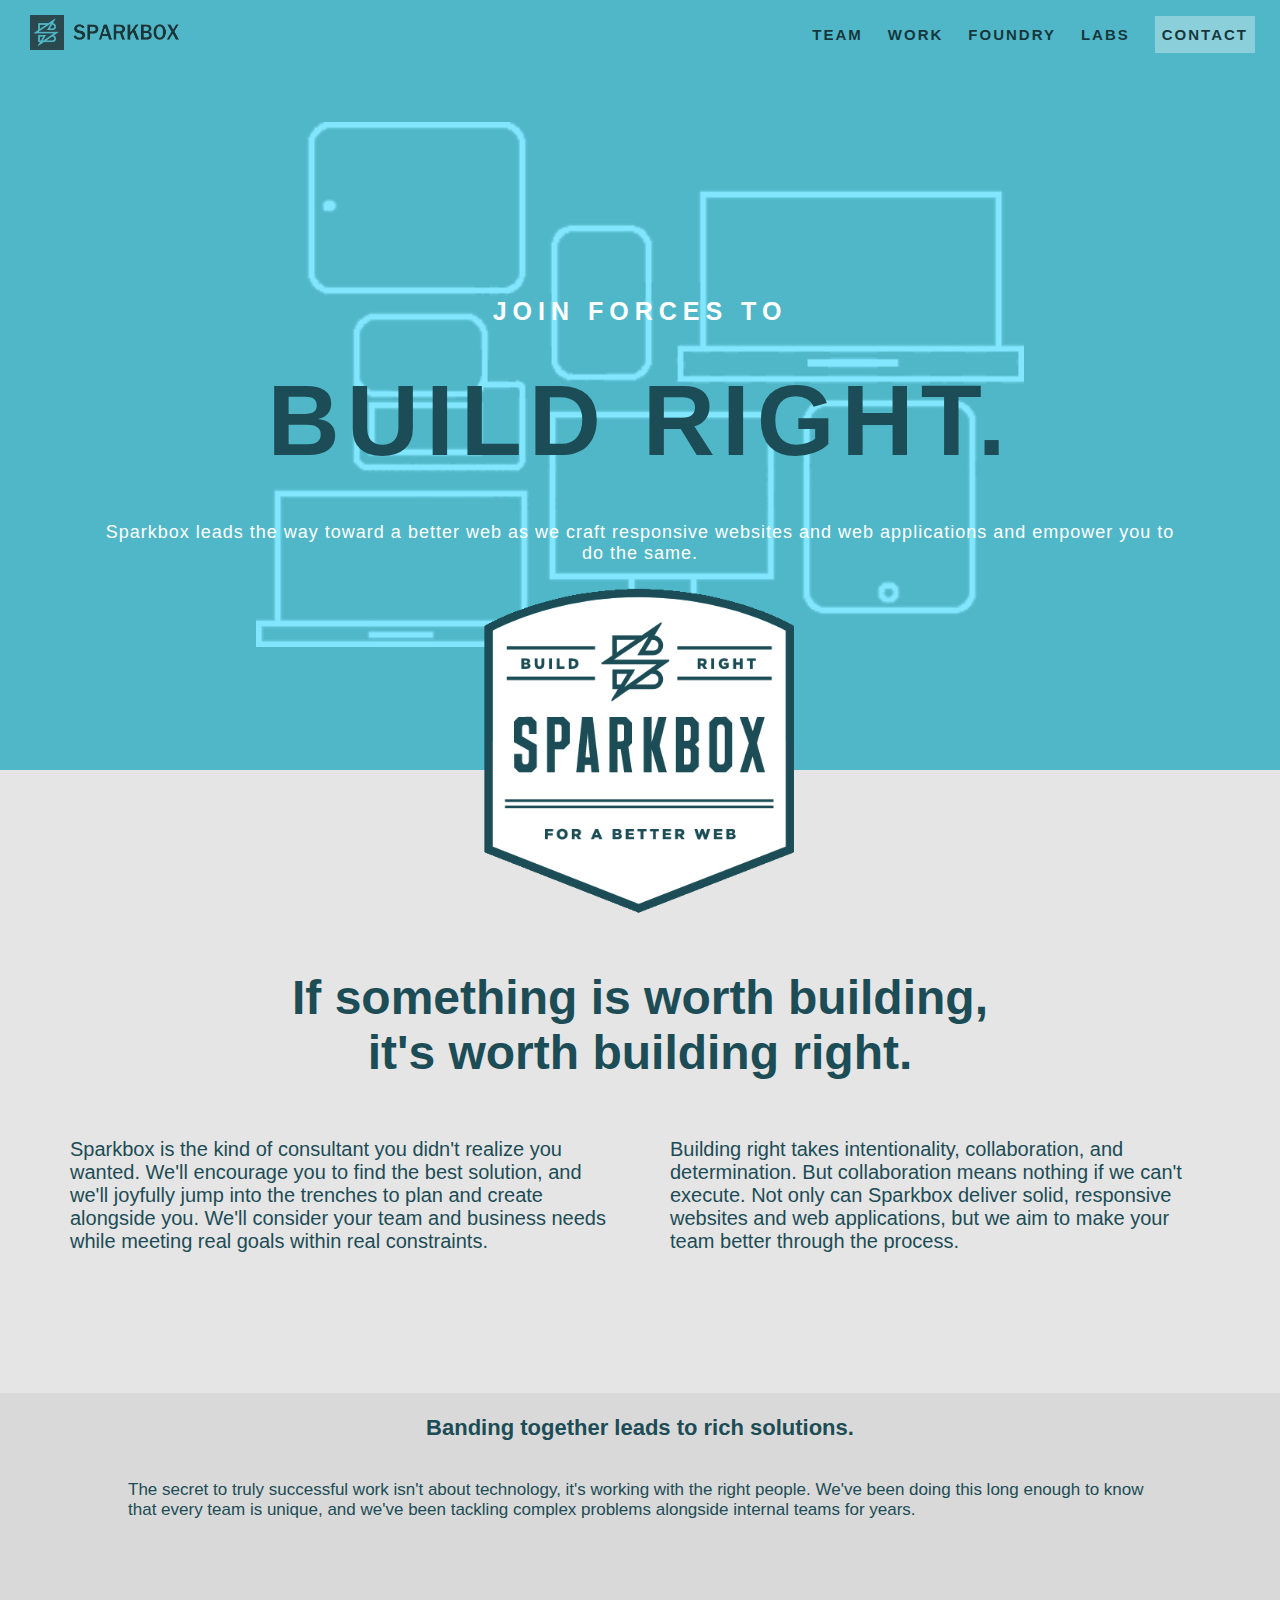
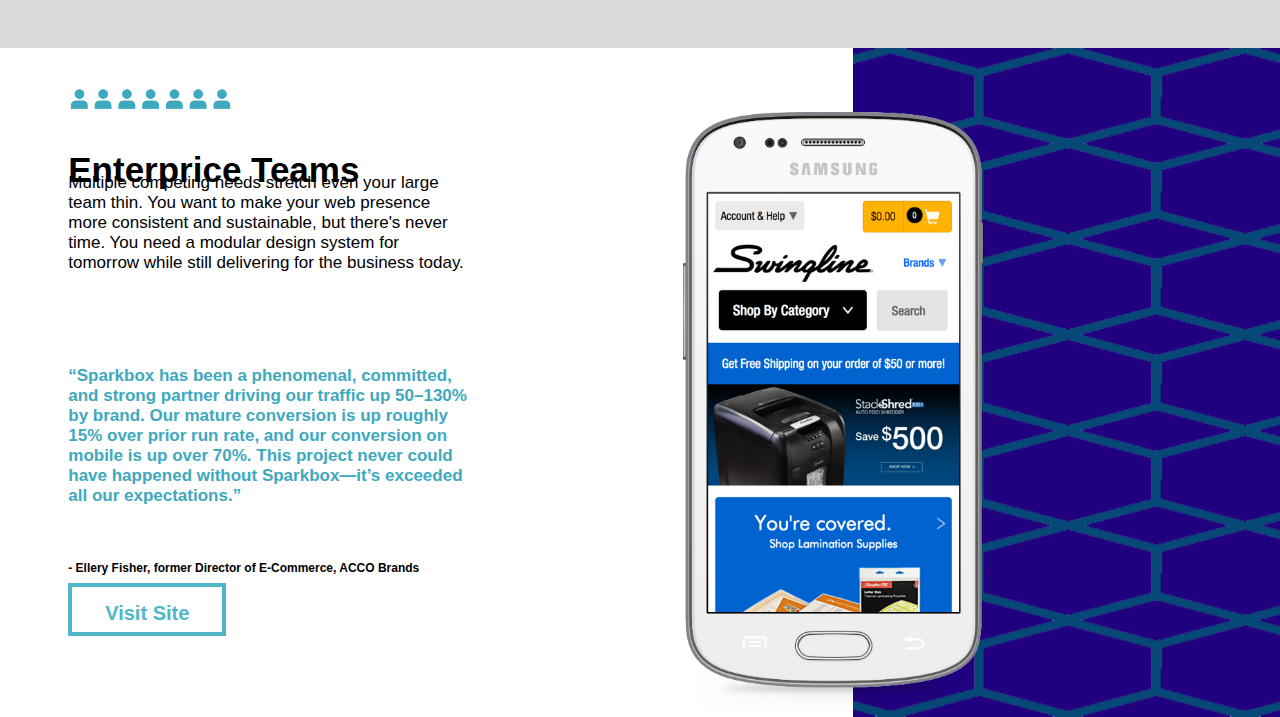
==== index.html @ 266e635e "Site" ====
<!DOCTYPE html>
<html lang="en">

    <head>
        <meta charset="UTF-8">
        <meta name="viewport" content="width=device-width, initial-scale=1">
        <title>Sparkbox | Web Design and Development</title>
        <link rel="stylesheet" href="SparkboxStyles.css">
    </head>
<body>
    <section class="TopPanel">

        <header class="MenuBar">
                <section class="MainLogo">
                 <img src="Images/LogoLeft.png" class="LogoLeft" alt="logoleft"/>
                 <img src="Images/LogoRight.png" class="LogoRight" alt="logoright"/>
                </section>
                 <nav class="Menu1">
                      <a href="#" class="MenuItem">TEAM</a>
                      <a href="#" class="MenuItem">WORK</a>
                      <a href="#" class="MenuItem">FOUNDRY</a>
                      <a href="#" class="MenuItem">LABS</a>
                      <a href="#" CLASS="SpecialMenuItem + MenuItem">CONTACT</a>
                 </nav>
                 <a href="#" class="Navigation" >NAVIGATION</a>
                 <section class="DropdownMenu" >

                     <p><a href="#" class="DropdownMenuItem">TEAM</a></p>
                     <p>   <a href="#" class="DropdownMenuItem">WORK</a></p>
                     <p>    <a href="#" class="DropdownMenuItem">FOUNDRY</a></p>
                     <p>   <a href="#" class="DropdownMenuItem">LABS</a></p>
                     <p>   <a href="#" CLASS="SpecialMenuItem + DropdownMenuItem">CONTACT</a></p>

                 </section>

         </header >

         <section class="ContentPart">

            <p class="frstlinetxt">JOIN FORCES TO</p>
            <p class="scndlinetxt" >BUILD RIGHT.</p>
            <section class="container">
              <p class="thirdlinetxt">Sparkbox leads the way toward a better web as we craft responsive websites and web applications and empower you to do the same.</p>
            </section>
            <img src="Images/BigLogo.png" class="BigLogo" alt="mainlogo"/>

         </section>

    </section>


    <section class="FirstPanel">

        <p class="FrstPanelFrstLine">If something is worth building, it's worth building right.</p>
        <section class="FirstPanelColumns">
            <p class="Column">Sparkbox is the kind of consultant you didn't realize you wanted. We'll encourage you to find the best solution, and we'll joyfully jump into the trenches to plan and create alongside you. We'll consider your team and business needs while meeting real goals within real constraints.</p>
            <p class="Column">Building right takes intentionality, collaboration, and determination. But collaboration means nothing if we can't execute. Not only can Sparkbox deliver solid, responsive websites and web applications, but we aim to make your team better through the process.</p>
        </section>

    </section>


    <section class="SecondPanel">
        <p class="ScndPanFrstLine">Banding together leads to rich solutions.</p>
        <p class="ScndPanScndLine">The secret to truly successful work isn't about technology, it's working with the right people. We've been doing this long enough to know that every team is unique, and we've been tackling complex problems alongside internal teams for years.</p>
    </section>


    <section class="ThirthPanel">
        <img src="Images/Humans.png" class="HumanImg" alt="humanslogo" />
        <p class="ThirthPanelHeaderLine">Enterprice Teams</p>
        <p class="ThirthPanelFirstLine">Multiple competing needs stretch even your large team thin. You want to make your web presence more consistent and sustainable, but there's never time. You need a modular design system for tomorrow while still delivering for the business today.</p>
        <section class="Sect"> <img src="Images/FullPhone.png" class="FullPhone" alt="fullphoneimg"/></section>
        <img src="Images/MiddlePhone.png" class="MiddleImage" alt="middleimage"/>
        <p CLASS="MiddleNote">“Sparkbox has been a phenomenal, committed, and strong partner driving our traffic up 50–130% by brand. Our mature conversion is up roughly 15% over prior run rate, and our conversion on mobile is up over 70%. This project never could have happened without Sparkbox—it’s exceeded all our expectations.”</p>
        <p class="BoottomNote">- Ellery Fisher, former Director of E-Commerce, ACCO Brands</p>
        <a href="#" class="BottomBut">Visit Site</a>

    </section>



</body>
</html>
---- SparkboxStyles.css ----
@import url('https://fonts.googleapis.com/css?family=Bowlby+One+SC');
    html{
        font-family: sans-serif;
    }
    body{
        display: flex;
        flex: auto;
        flex-direction:  column;
        margin: 0;
    }
    a{
        margin-right: 25px;
    }



    .MenuBar{
        align-items: center;
        display: flex;
        flex-direction: row;
        flex-wrap: wrap;
        justify-content: space-between;
        margin-top: 15px;

    }
    .LogoLeft{
        height: 35px;
        margin-left: 30px;
        opacity: 0.7;

    }
    .MenuItem{
        color: #000000;
        font-size: 15px ;
        font-family: Arial;
        font-weight: bolder;
        letter-spacing: 2px;
        opacity: 0.7;
        padding-top: 10px;
        text-align: end;
        text-decoration: none;

    }
    .MenuItem:hover{
        border-bottom: 2px solid #800080;
        color: #000000;
        font-size: 15px ;
        font-family: Arial;
        font-weight: bolder;
        letter-spacing: 2px;
        opacity: 0.7;
        padding-top: 10px;
        text-align: end;
        text-decoration: none;

    }
    .MainLogo:hover{
        opacity: 0.5;
    }
    .DropdownMenuItem{
        color: #000000;
        font-size: 25px ;
        font-family: Arial;
        font-weight:800;
        letter-spacing: 2px;
        opacity: 0.7;
        padding-top: 10px;
        text-decoration: none;
        text-align: end;
    }
    .SpecialMenuItem{
        background: #a3dae3;
        padding: 10px 7px 10px 7px;
    }
    .SpecialMenuItem:hover{
        background: rgba(234, 255, 255, 0.99);
        padding: 10px 7px 10px 7px;
    }
    .ContentPart{
        align-items: center;
        display: flex;
        flex-direction: column;
        flex-wrap: wrap;
        margin-top: 17%;
    }
    .thirdlinetxt{
        color: #ffffff;
        flex-basis:content-box ;
        font-size: 18px;
        letter-spacing: 1px;
        margin-bottom: 10px;
        margin-left: 5%;
        margin-right: 5%;
        text-align: center;

    }
    .FirstPanel{
        align-items: center;
        background: #e5e5e5;
        display: flex;
        flex-wrap: wrap;
        flex-direction: column;
        padding-bottom: 10%;

    }
    .FirstPanelColumns{
        align-items: stretch;
        display: flex;
        flex-direction: row;
        flex-wrap: wrap;
        margin-top: 3%;
        justify-content: space-around;
    }
    .SecondPanel{
        align-items: center;
        background: #d9d9d9;
        display: flex;
        flex-direction: column;
    }
    .ScndPanFrstLine{
        alignment: center;
        text-align: center;
        color: #1c4c55;
        font-size: 22px;
        font-family: Bowlby+One+SC;
        font-weight: bolder;
        padding-right: 8%;
        padding-left: 8%;
    }
    .ScndPanScndLine{
        color: #1c4c55;
        font-size: 17px;
        margin-left: 10%;
        margin-right: 10%;
        margin-bottom: 10%;

    }
    .container{
        display: flex;
        flex-basis: 80%;
    }
    .HumanImg {
        margin-top: 4%;
        padding-left: 8%;
        grid-area: 1/1/2/2;
        width: 170px;
    }
    @keyframes menu {
        from{height: 0px; }
        to {height:  275px;}

    }
    @keyframes menuitem {
        from{font-size: 0px; padding-top: 0px ;}
        to {font-size: 15px; padding-top: 10px;}

    }


    .ThirthPanelHeaderLine{
        grid-area: 2/1/3/2;
        font-size: 35px;
        font-weight: bolder;
        padding-left: 8%;

    }
    @media (min-width: 360px) {
        .LogoRight{
            height: 35px;
            opacity: 0.7;
        }

    }
    @media (max-width: 360px) {
        .LogoRight{
           display: none;
        }

    }
    @media (min-width: 1000px) {

        .ThirthPanel{
            background: #ffffff;
            display: grid;
            grid-template:  10% 10% 25% 30% 5% 20%/2fr 1fr;

        }
        .ThirthPanelFirstLine{
            font-size: 17px;
            flex-basis: 30%;
            grid-area: 3/1/4/2;
            margin-top: -1%;
            padding-left: 8%;
            padding-right: 45%;

        }
        .FullPhone{

            margin-left: -40%;
            padding-top: 15%;
            width: 300px;

        }
        .Sect{
            background: url(Images/Back.png)no-repeat center center;
            grid-area: 1/2/7/3;

        }
        .MiddleNote{
            color: #3ea9be;
            font-size: 17px;
            font-weight: bolder;
            flex-basis: 30%;
            grid-area: 4/1/5/2;
            padding-left: 8%;
            padding-right: 45%;

        }
        .BoottomNote{
            font-size: 12px;
            font-weight: bolder;
            flex-basis: 30%;
            grid-area: 5/1/6/2;
            padding-left: 8%;
            padding-right: 45%;
        }
        .BottomBut{
            border: 4px solid #50b7c8;
            color: #50b7c8;
            font-size: 20px;
            font-weight: 700;
            grid-area: 6/1/7/2;
            height: 30px;
            margin-left: 8%;
            padding-top: 15px;
            text-align: center;
            text-decoration: none;
            width: 150px;

        }
        .BottomBut:hover{
            border: 4px solid #50b7c8;
            background: #50b7c8;
            color: #ffffff;
            font-size: 20px;
            font-weight: 700;
            grid-area: 6/1/7/2;
            height: 30px;
            margin-left: 8%;
            padding-top: 15px;
            text-align: center;
            text-decoration: none;
            width: 150px;

        }
        .MiddleImage{
            display: none;
        }
        .Menu1{
            display: flex;
            flex-direction: row;
            justify-content: space-around;
        }
        .Navigation{
            display: none;
        }
        .DropdownMenu{
            display: none;
        }


    }
    @media (min-width: 650px) and (max-width: 1000px){
        .ThirthPanel{
            background: #ffffff;
            display: grid;
            grid-template:  10% 10% 25% 30% 5% 20%/2fr 1fr;

        }
        .ThirthPanelFirstLine{
            font-size: 17px;
            flex-basis: 30%;
            grid-area: 3/1/4/3;
            margin-top: -1%;
            padding-left: 6%;
            max-width: 740px;
            width: auto;


        }
        .Sect{
            display: none;

        }
        .MiddleNote{
            color: #3ea9be;
            font-size: 17px;
            font-weight: bolder;
            flex-basis: 30%;
            grid-area: 4/1/5/2;
            padding-left: 8%;
            padding-right: 35%;

        }
        .BoottomNote{
            font-size: 12px;
            font-weight: bolder;
            flex-basis: 30%;
            grid-area: 5/1/6/2;
            padding-left: 8%;
            padding-right: 45%;
        }
        .MiddleImage{
            display: block;
            grid-area: 4/2/7/3;
            margin-left: -40%;
            width: 110%;

        }
        .Menu1{
            display: flex;
            flex-direction: row;
            justify-content: space-around;
        }
        .Navigation{
            display: none;
        }
        .DropdownMenu{
            display: none;
        }
        .BottomBut{
            border: 4px solid #50b7c8;
            color: #50b7c8;
            font-size: 20px;
            font-weight: 700;
            grid-area: 6/1/7/2;
            height: 30px;
            margin-left: 8%;
            margin-bottom: 8%;
            padding-top: 15px;
            text-align: center;
            text-decoration: none;
            width: 150px;

        }
        .BottomBut:hover{
            border: 4px solid #50b7c8;
            background: #50b7c8;
            color: #ffffff;
            font-size: 20px;
            font-weight: 700;
            grid-area: 6/1/7/2;
            height: 30px;
            margin-left: 8%;
            margin-bottom: 8%;
            padding-top: 15px;
            text-align: center;
            text-decoration: none;
            width: 150px;

        }

    }
    @media (max-width: 650px) {

        .ThirthPanel{
            background: #ffffff;
            display: flex;
            flex-direction: column;


        }
        .ThirthPanelFirstLine{
            font-size: 17px;
            flex-basis: 30%;

            margin-top: -1%;
            padding-left: 6%;
            padding-right: 6%;
            width: auto;


        }
        .Sect{
            display: none;

        }
        .MiddleNote{
            align-self: center;
            color: #3ea9be;
            font-size: 17px;
            font-weight: bolder;
            flex-basis: 30%;
            padding-left: 8%;
            padding-right: 8%;
            padding-top: 5%;

        }
        .BoottomNote{
            font-size: 12px;
            font-weight: bolder;
            flex-basis: 30%;
            align-self: center;
            padding-left: 8%;
            padding-right: 8%;
        }
        .MiddleImage{
            display: block;
            align-self: center;
            width: 80%;

        }
        .Menu1{
            display: none;
        }
        .Navigation{
            color: #000000;
            font-weight: 800;
            font-size: 12px;
            letter-spacing: 5px;
            margin-right: 20px;
            text-decoration: none;
            opacity: 0.7;
        }
        .DropdownMenu{
            display: none;
        }
        .Navigation:focus ~ .DropdownMenu,
        .Navigation:active ~ .DropdownMenu,
        .DropdownMenu:hover{

            background: #d5f2f7;
            display: block;
            margin-top: 10px;
            margin-bottom: 10px;
            width: 100%;
            animation: menu  500ms 1 linear;
            animation: menuitem  500ms 1 linear;

        }
        .BottomBut{
            align-self: center;
            border: 4px solid #50b7c8;
            color: #50b7c8;
            font-size: 20px;
            font-weight: 700;
            grid-area: 6/1/7/2;
            height: 30px;
            margin-left: 8%;
            margin-bottom: 8%;
            margin-top: 4%;
            padding-top: 15px;
            text-align: center;
            text-decoration: none;
            width: 150px;

        }
        .BottomBut:hover{
            align-self: center;
            border: 4px solid #50b7c8;
            background: #50b7c8;
            color: #ffffff;
            font-size: 20px;
            font-weight: 700;
            grid-area: 6/1/7/2;
            height: 30px;
            margin-left: 8%;
            margin-bottom: 8%;
            margin-top: 4%;
            padding-top: 15px;
            text-align: center;
            text-decoration: none;
            width: 150px;

        }

    }


    @media (min-width: 870px) {

    .TopPanel{

        background: #50b7c8 url(Images/BackPlane.png)  no-repeat center center;
        background-size: 60%;
        display: flex;
        flex-direction: column;
        justify-content: space-around;
    }
    .scndlinetxt{
        color: #1c4c55;
        font-size: 100px;
        font-weight: bolder;
        letter-spacing: 7px;
        margin: 1% auto 2% auto;
        text-align: center;
    }
    .frstlinetxt{

        align-self: center;
        color: #ffffff;
        font-weight: bolder;
        font-size: 25px;
        letter-spacing: 6px;
        text-align: center;
    }
    .BigLogo{
        margin-bottom: -170px;
        vertical-align: bottom;
        width: 350px;
        z-index: 2;
    }
    .FrstPanelFrstLine{
        color: #1c4c55;
        font-size: 48px;
        font-family: Bowlby+One+SC;
        font-weight: bolder;
        margin: 200px 20% 0 20%;
        text-align: center;
    }
    .Column{
        color: #1c4c55;
        flex-basis: 45%;
        font-size: 20px;
        min-width: 450px;
        max-width: 600px;
        margin-bottom: 1%;
    }


}


    @media (min-width: 560px ) and (max-width: 870px){

    .TopPanel{

        background: #50b7c8 url(Images/BackPlane.png)  no-repeat center center;
        background-size: 60%;
        display: flex;
        flex-direction: column;
        justify-content: space-around;

    }
    .scndlinetxt{
        color: #1c4c55;
        font-size: 68px;
        font-weight: bolder;
        letter-spacing: 7px;
        margin: 1% auto 2% auto;
        text-align: center;
    }
    .frstlinetxt{

        align-self: center;
        color: #ffffff;
        font-size: 25px;
        font-weight: bolder;
        letter-spacing: 6px;
        text-align: center;
    }
    .BigLogo{
        margin-bottom: -120px;
        vertical-align: bottom;
        width: 250px;
        z-index: 2;
    }
    .FrstPanelFrstLine{
        color: #1c4c55;
        font-size: 28px;
        font-family: Bowlby+One+SC;
        font-weight: bolder;
        margin: 150px 15% 0 15%;
        text-align: center;
    }
    .Column{
        color: #1c4c55;
        flex-basis: 75%;
        font-size: 20px;
        min-width: 450px;
        max-width: 600px;
        margin-bottom: 1%;
    }


}


    @media (max-width: 560px ) {

    .TopPanel{
        background: #50b7c8 url(Images/BackPlane.png)  no-repeat center center;
        background-size: 80%;
        display: flex;
        flex-direction: column;
        justify-content: space-around;
    }
    .scndlinetxt{
        color: #1c4c55;
        font-size: 42px;
        font-weight: bolder;
        letter-spacing: 7px;
        margin: 1% auto 2% auto;
        text-align: center;
        text-align: center;
    }
    .frstlinetxt{
        align-self: center;
        color: #ffffff;
        font-weight: bolder;
        font-size: 16px;
        letter-spacing: 6px;
        text-align: center;
    }
    .BigLogo{
        margin-bottom: -85px;
        vertical-align: bottom;
        width: 180px;
        z-index: 2;
    }
    .FrstPanelFrstLine{
        color: #1c4c55;
        font-size: 25px;
        font-weight: bolder;
        font-family: Bowlby+One+SC;
        margin: 110px 7% 0 7%;
        text-align: center;
    }
    .Column{
        color: #1c4c55;
        flex-basis: 85%;
        font-size: 20px;
        max-width: 600px;
        margin-bottom: 1%;
    }



}
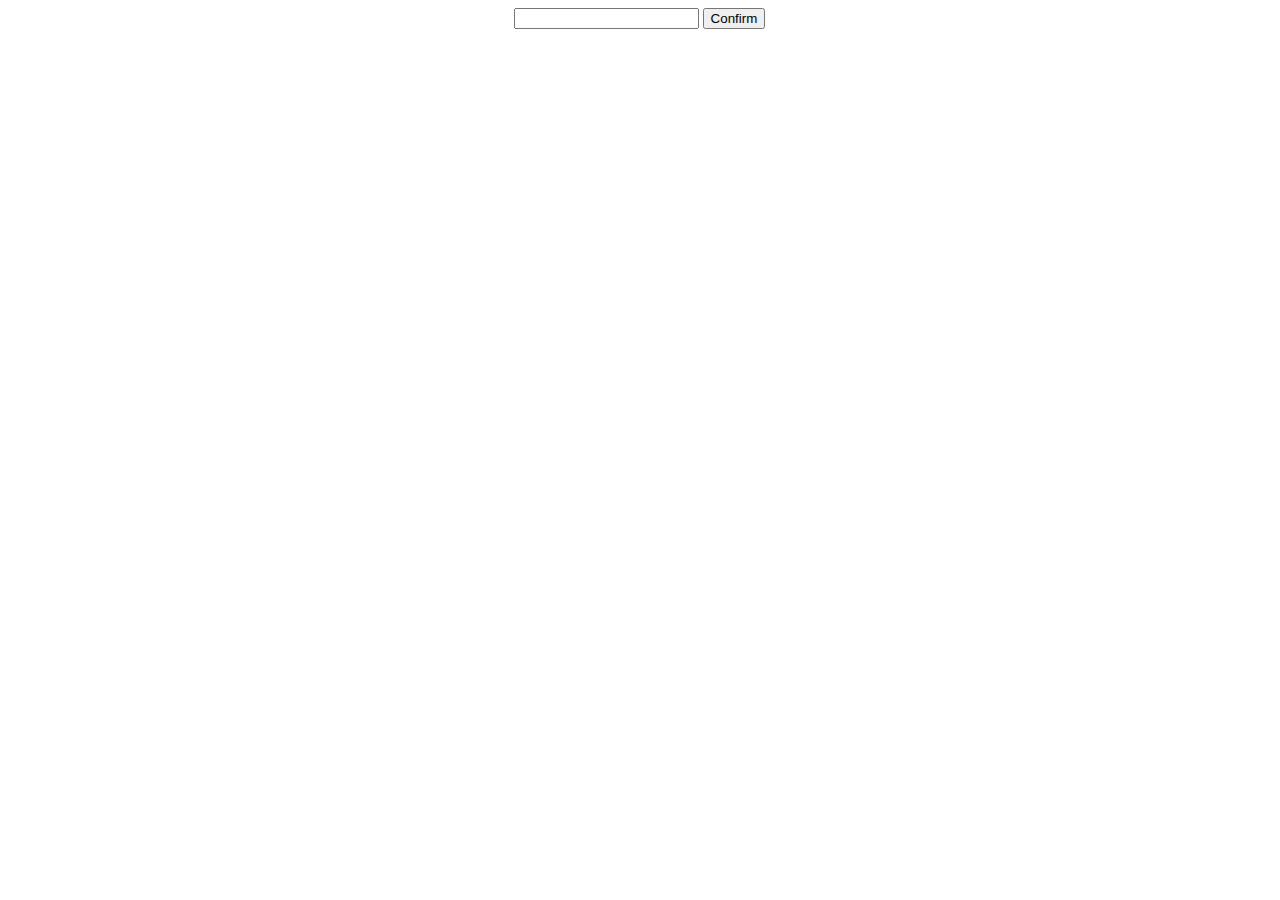
==== commit 9c29731f: "LAB3" ====
--- a/index.html
+++ b/index.html
@@ -1,84 +1,18 @@
 <!DOCTYPE html>
 <html lang="en">
+<head>
+    <meta charset="UTF-8">
+    <link rel="stylesheet" href="Style_file.css">
+    <title>lab3</title>
+</head>
+<body>
+<section class="main_panel" >
+<input type="text" id="username_input_field"/>
+<button id="confirm_button" > Confirm </button>
+<section id = "OutputSection">
+</section>
+</section>
 
-    <head>
-        <meta charset="UTF-8">
-        <meta name="viewport" content="width=device-width, initial-scale=1">
-        <title>Sparkbox | Web Design and Development</title>
-        <link rel="stylesheet" href="SparkboxStyles.css">
-    </head>
-<body>
-    <section class="TopPanel">
-
-        <header class="MenuBar">
-                <section class="MainLogo">
-                 <img src="Images/LogoLeft.png" class="LogoLeft" alt="logoleft"/>
-                 <img src="Images/LogoRight.png" class="LogoRight" alt="logoright"/>
-                </section>
-                 <nav class="Menu1">
-                      <a href="#" class="MenuItem">TEAM</a>
-                      <a href="#" class="MenuItem">WORK</a>
-                      <a href="#" class="MenuItem">FOUNDRY</a>
-                      <a href="#" class="MenuItem">LABS</a>
-                      <a href="#" CLASS="SpecialMenuItem + MenuItem">CONTACT</a>
-                 </nav>
-                 <a href="#" class="Navigation" >NAVIGATION</a>
-                 <section class="DropdownMenu" >
-
-                     <p><a href="#" class="DropdownMenuItem">TEAM</a></p>
-                     <p>   <a href="#" class="DropdownMenuItem">WORK</a></p>
-                     <p>    <a href="#" class="DropdownMenuItem">FOUNDRY</a></p>
-                     <p>   <a href="#" class="DropdownMenuItem">LABS</a></p>
-                     <p>   <a href="#" CLASS="SpecialMenuItem + DropdownMenuItem">CONTACT</a></p>
-
-                 </section>
-
-         </header >
-
-         <section class="ContentPart">
-
-            <p class="frstlinetxt">JOIN FORCES TO</p>
-            <p class="scndlinetxt" >BUILD RIGHT.</p>
-            <section class="container">
-              <p class="thirdlinetxt">Sparkbox leads the way toward a better web as we craft responsive websites and web applications and empower you to do the same.</p>
-            </section>
-            <img src="Images/BigLogo.png" class="BigLogo" alt="mainlogo"/>
-
-         </section>
-
-    </section>
-
-
-    <section class="FirstPanel">
-
-        <p class="FrstPanelFrstLine">If something is worth building, it's worth building right.</p>
-        <section class="FirstPanelColumns">
-            <p class="Column">Sparkbox is the kind of consultant you didn't realize you wanted. We'll encourage you to find the best solution, and we'll joyfully jump into the trenches to plan and create alongside you. We'll consider your team and business needs while meeting real goals within real constraints.</p>
-            <p class="Column">Building right takes intentionality, collaboration, and determination. But collaboration means nothing if we can't execute. Not only can Sparkbox deliver solid, responsive websites and web applications, but we aim to make your team better through the process.</p>
-        </section>
-
-    </section>
-
-
-    <section class="SecondPanel">
-        <p class="ScndPanFrstLine">Banding together leads to rich solutions.</p>
-        <p class="ScndPanScndLine">The secret to truly successful work isn't about technology, it's working with the right people. We've been doing this long enough to know that every team is unique, and we've been tackling complex problems alongside internal teams for years.</p>
-    </section>
-
-
-    <section class="ThirthPanel">
-        <img src="Images/Humans.png" class="HumanImg" alt="humanslogo" />
-        <p class="ThirthPanelHeaderLine">Enterprice Teams</p>
-        <p class="ThirthPanelFirstLine">Multiple competing needs stretch even your large team thin. You want to make your web presence more consistent and sustainable, but there's never time. You need a modular design system for tomorrow while still delivering for the business today.</p>
-        <section class="Sect"> <img src="Images/FullPhone.png" class="FullPhone" alt="fullphoneimg"/></section>
-        <img src="Images/MiddlePhone.png" class="MiddleImage" alt="middleimage"/>
-        <p CLASS="MiddleNote">“Sparkbox has been a phenomenal, committed, and strong partner driving our traffic up 50–130% by brand. Our mature conversion is up roughly 15% over prior run rate, and our conversion on mobile is up over 70%. This project never could have happened without Sparkbox—it’s exceeded all our expectations.”</p>
-        <p class="BoottomNote">- Ellery Fisher, former Director of E-Commerce, ACCO Brands</p>
-        <a href="#" class="BottomBut">Visit Site</a>
-
-    </section>
-
-
-
+<script src="dist/bundle.js"></script>
 </body>
 </html>--- a/Style_file.css
+++ b/Style_file.css
@@ -0,0 +1,80 @@
+
+.p_style{
+display: inline-flex;
+  width: auto;
+}
+.bold{
+    font-weight: bolder;
+    color: #000000;
+}
+.avatar_url{
+    border-radius: 5px;
+    width: 100%;
+    height: 100%;
+}
+.main_panel{
+    width: 20%;
+    margin: auto;
+}
+.name{
+    font-weight: bolder;
+    font-size: 35px;
+    margin: 10px auto 0px auto;
+
+}
+.login{
+    font-size: 25px;
+    margin-top: 0px;
+    margin-bottom: 0px;
+}
+.bio{
+    font-size: 15px;
+    margin: 3px auto;
+    color: #a9a9a9;
+}
+.company{
+    font-size: 15px;
+    margin: 3px auto;
+    color: #a9a9a9;
+}
+.location{font-size: 15px;
+    margin: 2px auto;
+    color: #a9a9a9;
+}
+.email{
+    display: block;
+    font-size: 15px;
+    margin: 3px auto;
+    color: #0000ff;
+}
+.blog{
+    display: block;
+    font-size: 15px;
+    margin: 3px auto;
+    color: #0000ff;
+}
+.nf_style{
+    font-size: 15px;
+    margin: 3px auto;
+    color: #a9a9a9;
+}
+.company:before{
+    content: url("images/human_icon.svg");
+    width: 10px;
+    height: 10px;
+}
+.location:before{
+    content: url("images/location_icn.svg");
+    width: 10px;
+    height: 10px;
+}
+.email:before{
+    content: url("images/mail_icn.svg");
+    width: 10px;
+    height: 10px;
+}
+.blog:before{
+    content: url("images/contact_icn.svg");
+    width: 10px;
+    height: 10px;
+}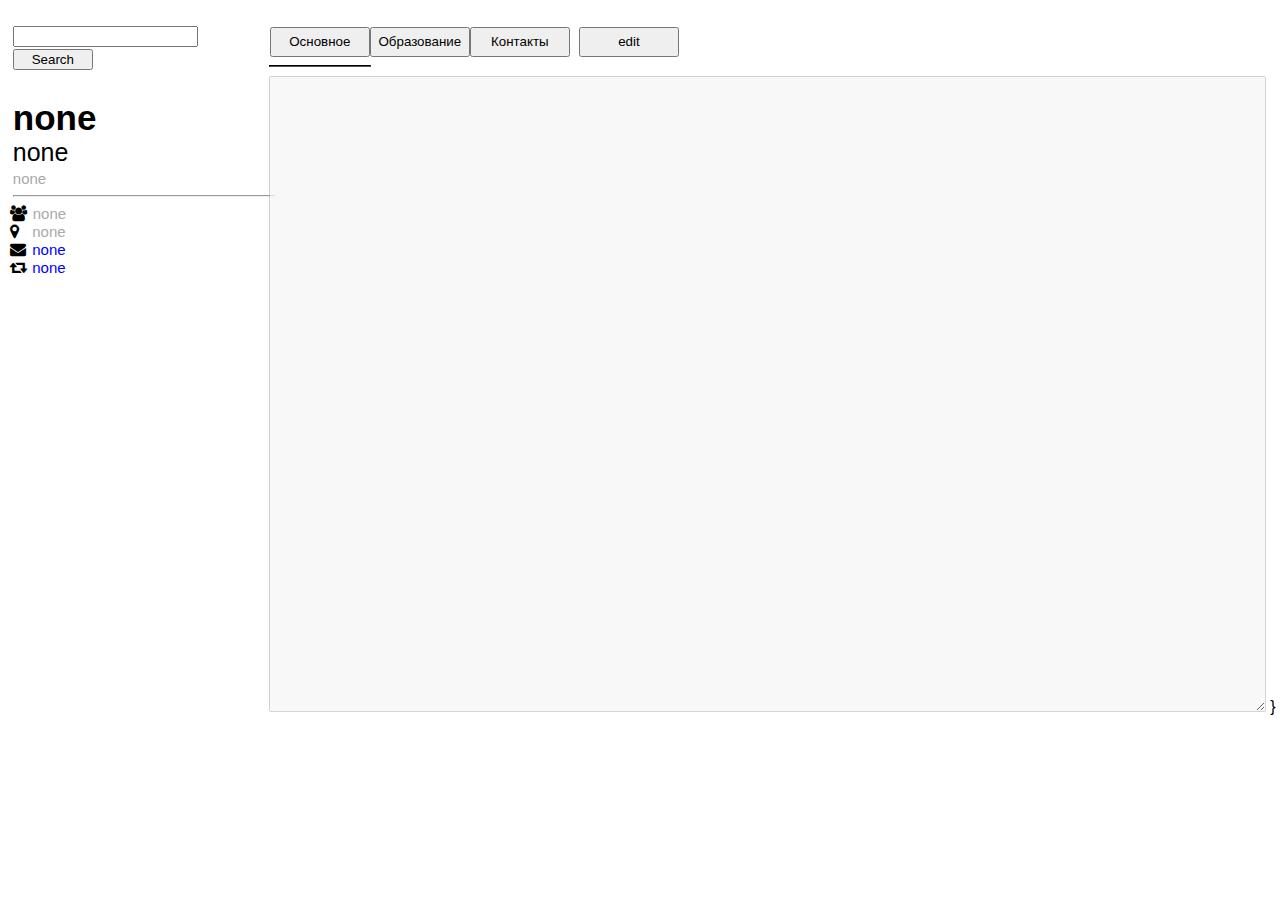
==== commit a5f415f2: "Lab4" ====
--- a/index.html
+++ b/index.html
@@ -1,18 +1 @@
-<!DOCTYPE html>
-<html lang="en">
-<head>
-    <meta charset="UTF-8">
-    <link rel="stylesheet" href="Style_file.css">
-    <title>lab3</title>
-</head>
-<body>
-<section class="main_panel" >
-<input type="text" id="username_input_field"/>
-<button id="confirm_button" > Confirm </button>
-<section id = "OutputSection">
-</section>
-</section>
-
-<script src="dist/bundle.js"></script>
-</body>
-</html>+<!DOCTYPE html><html lang="en"><head><meta charset="utf-8"><meta name="viewport" content="width=device-width,initial-scale=1,shrink-to-fit=no"><meta name="theme-color" content="#000000"><link rel="manifest" href="/manifest.json"><link rel="shortcut icon" href="/favicon.ico"><link href="https://maxcdn.bootstrapcdn.com/font-awesome/4.5.0/css/font-awesome.min.css" rel="stylesheet"/><title>React App</title><link href="/static/css/main.28ee3bbf.css" rel="stylesheet"></head><body><noscript>You need to enable JavaScript to run this app.</noscript><div id="root"></div><script type="text/javascript" src="/static/js/main.44d44d94.js"></script></body></html>--- a/static/css/main.28ee3bbf.css
+++ b/static/css/main.28ee3bbf.css
@@ -0,0 +1,2 @@
+body{margin:0;padding:0;font-family:sans-serif}.p_style{display:-ms-inline-flexbox;display:inline-flex;width:auto}.bold{font-weight:bolder;color:#000}.avatar_url{margin-top:1%;border-radius:5px;width:90%}.main_panel{width:20%;margin:auto}.name{font-weight:bolder;font-size:35px;margin:10px auto 0}.login{font-size:25px;margin-top:0;margin-bottom:0}.bio{font-size:15px;margin:3px 0;color:#a9a9a9;width:50%}.company{margin:3px 1px}.company,.location{font-size:15px;color:#a9a9a9;display:inline}.location{margin:2px 13px}.email{margin:3px 6px}.blog,.email{display:inline;font-size:15px;color:#00f}.blog{margin:3px 5px}.nf_style{font-size:15px;margin:3px auto;color:#a9a9a9}.button_search{margin-top:1%;width:80px;height:21px}.search_user_window{width:20%;padding-left:1%}.hr_line{width:260px;margin-left:0}.blog_line,.company_line,.email_line,.marker_line{margin-left:-1%}.tabs_part{width:80%}.main_window{display:-ms-flexbox;display:flex;-ms-flex-pack:start;justify-content:flex-start;height:700px;margin-top:2%}.tab_text{width:98%;height:90%;margin:0}.first_tab,.second_tab,.third_tab{margin:1% 0 0 1%;height:30px;width:100px}.button_edit{margin:1px 0 0 1%;height:30px;width:100px}.button_emphasis{width:100px;background:#000;border-color:#000}.button_emphasis_none{display:none}.button_block{width:100px;height:50px;-ms-flex-flow:column;flex-flow:column}.button_block,.button_panel{display:-ms-flexbox;display:flex}
+/*# sourceMappingURL=main.28ee3bbf.css.map*/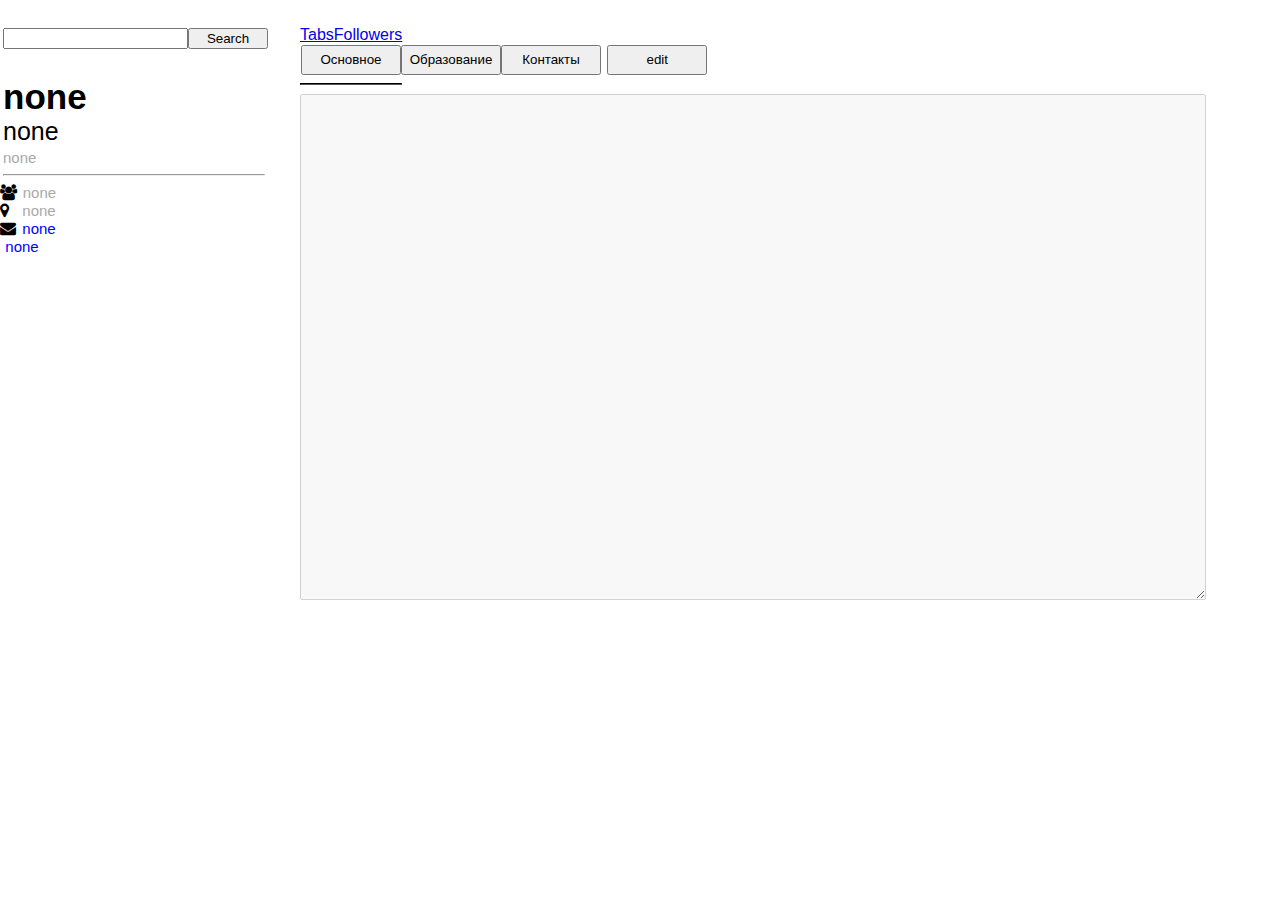
==== commit 09973293: "added routing" ====
--- a/index.html
+++ b/index.html
@@ -1 +1 @@
-<!DOCTYPE html><html lang="en"><head><meta charset="utf-8"><meta name="viewport" content="width=device-width,initial-scale=1,shrink-to-fit=no"><meta name="theme-color" content="#000000"><link rel="manifest" href="/manifest.json"><link rel="shortcut icon" href="/favicon.ico"><link href="https://maxcdn.bootstrapcdn.com/font-awesome/4.5.0/css/font-awesome.min.css" rel="stylesheet"/><title>React App</title><link href="/static/css/main.28ee3bbf.css" rel="stylesheet"></head><body><noscript>You need to enable JavaScript to run this app.</noscript><div id="root"></div><script type="text/javascript" src="/static/js/main.44d44d94.js"></script></body></html>+<!DOCTYPE html><html lang="en"><head><meta charset="utf-8"><meta name="viewport" content="width=device-width,initial-scale=1,shrink-to-fit=no"><meta name="theme-color" content="#000000"><link rel="manifest" href="/manifest.json"><link rel="shortcut icon" href="/favicon.ico"><link href="https://maxcdn.bootstrapcdn.com/font-awesome/4.5.0/css/font-awesome.min.css" rel="stylesheet"/><link rel="stylesheet" href="Styles.css"><title>React App</title><link href="/static/css/main.15e7642f.css" rel="stylesheet"></head><body><noscript>You need to enable JavaScript to run this app.</noscript><div class="main_window"><div id="root" style="width:300px"></div><div id="tabs"></div></div><script type="text/javascript" src="/static/js/main.fe0c6222.js"></script></body></html>--- a/static/css/main.15e7642f.css
+++ b/static/css/main.15e7642f.css
@@ -0,0 +1,2 @@
+body{margin:0;padding:0;font-family:sans-serif}.p_style{display:-ms-inline-flexbox;display:inline-flex;width:auto}.bold{font-weight:bolder;color:#000}.avatar_url{margin-top:1%;border-radius:5px;width:90%}.main_panel{width:20%;margin:auto}.name{font-weight:bolder;font-size:35px;margin:10px auto 0}.login{font-size:25px;margin-top:0;margin-bottom:0}.bio{font-size:15px;margin:3px 0;color:#a9a9a9;width:80%}.company{margin:3px 1px}.company,.location{font-size:15px;color:#a9a9a9;display:inline}.location{margin:2px 13px}.email{margin:3px 6px}.blog,.email{display:inline;font-size:15px;color:#00f}.blog{margin:3px 5px}.nf_style{font-size:15px;margin:3px auto;color:#a9a9a9}.button_search{margin-top:1%;width:80px;height:21px}.search_user_window{width:90%;padding-left:1%}.hr_line{width:260px;margin-left:0}.blog_line,.company_line,.email_line,.marker_line{margin-left:-1%}.tabs_part{width:80%}.main_window{display:-ms-flexbox;display:flex;-ms-flex-pack:start;justify-content:flex-start;height:700px;margin-top:2%}.tab_text{width:900px;height:500px;margin:0}.first_tab,.second_tab,.third_tab{margin:1% 0 0 1%;height:30px;width:100px}.button_edit{margin:1px 0 0 1%;height:30px;width:100px}.button_emphasis{width:100px;background:#000;border-color:#000}.button_emphasis_none{display:none}.button_block{width:100px;height:50px;-ms-flex-flow:column;flex-flow:column}.button_block,.button_panel{display:-ms-flexbox;display:flex}.ScrollPanel{display:block;height:400px;width:200px}
+/*# sourceMappingURL=main.15e7642f.css.map*/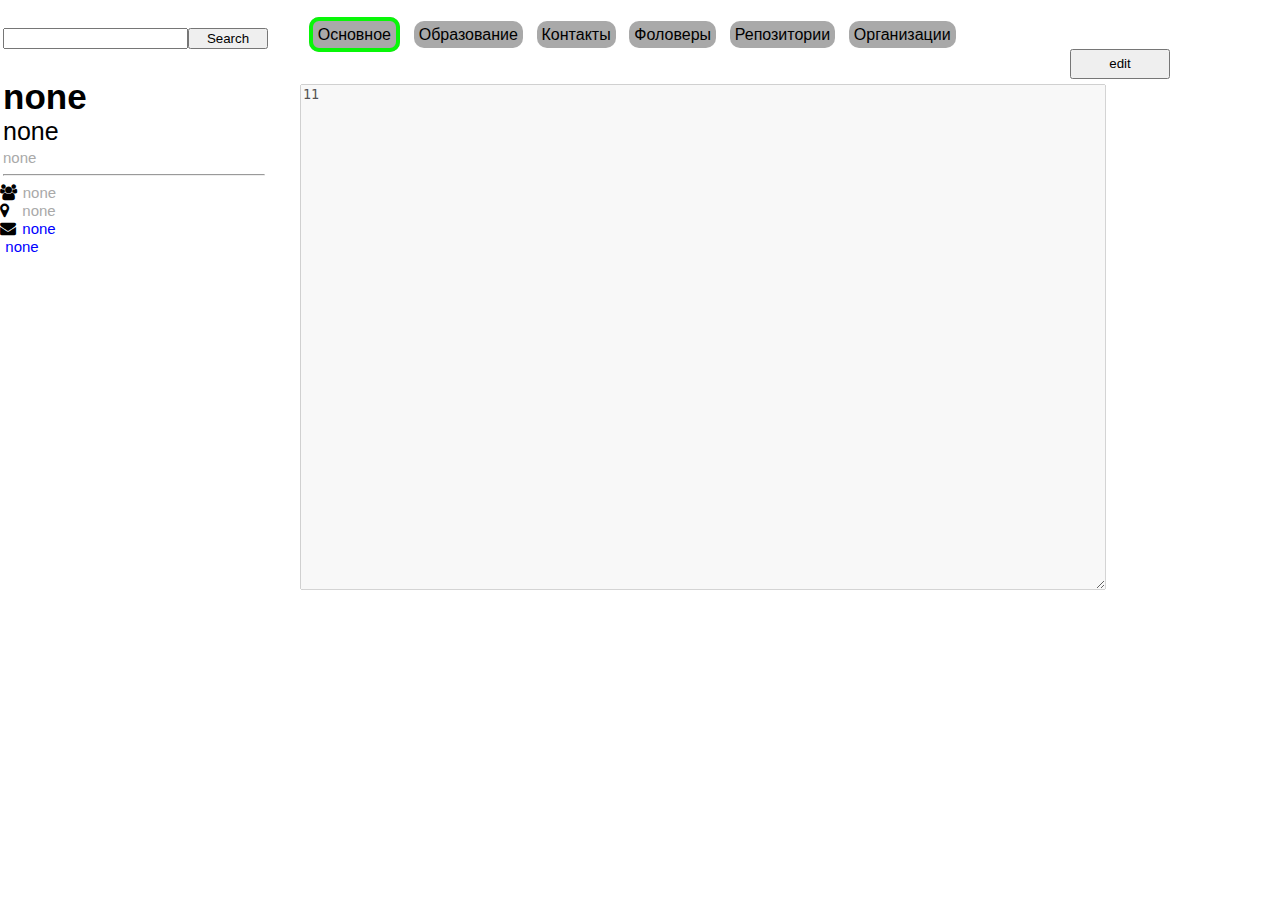
==== commit 5553cabd: "Last update" ====
--- a/index.html
+++ b/index.html
@@ -1 +1 @@
-<!DOCTYPE html><html lang="en"><head><meta charset="utf-8"><meta name="viewport" content="width=device-width,initial-scale=1,shrink-to-fit=no"><meta name="theme-color" content="#000000"><link rel="manifest" href="/manifest.json"><link rel="shortcut icon" href="/favicon.ico"><link href="https://maxcdn.bootstrapcdn.com/font-awesome/4.5.0/css/font-awesome.min.css" rel="stylesheet"/><link rel="stylesheet" href="Styles.css"><title>React App</title><link href="/static/css/main.15e7642f.css" rel="stylesheet"></head><body><noscript>You need to enable JavaScript to run this app.</noscript><div class="main_window"><div id="root" style="width:300px"></div><div id="tabs"></div></div><script type="text/javascript" src="/static/js/main.fe0c6222.js"></script></body></html>+<!DOCTYPE html><html lang="en"><head><meta charset="utf-8"><meta name="viewport" content="width=device-width,initial-scale=1,shrink-to-fit=no"><meta name="theme-color" content="#000000"><link rel="manifest" href="/manifest.json"><link rel="shortcut icon" href="/favicon.ico"><link href="https://maxcdn.bootstrapcdn.com/font-awesome/4.5.0/css/font-awesome.min.css" rel="stylesheet"/><link rel="stylesheet" href="Styles.css"><title>React App</title><link href="/static/css/main.3cbc736a.css" rel="stylesheet"></head><body><noscript>You need to enable JavaScript to run this app.</noscript><div class="main_window"><div id="root" style="width:300px"></div><div id="tabs"></div></div><script type="text/javascript" src="/static/js/main.412bba3b.js"></script></body></html>--- a/static/css/main.3cbc736a.css
+++ b/static/css/main.3cbc736a.css
@@ -0,0 +1,2 @@
+body{margin:0;padding:0;font-family:sans-serif}.p_style{display:-ms-inline-flexbox;display:inline-flex;width:auto}.bold{font-weight:bolder;color:#000}.avatar_url{margin-top:1%;border-radius:5px;width:90%}.main_panel{width:20%;margin:auto}.name{font-weight:bolder;font-size:35px;margin:10px auto 0}.login{font-size:25px;margin-top:0;margin-bottom:0}.bio{font-size:15px;margin:3px 0;color:#a9a9a9;width:80%}.company{margin:3px 1px}.company,.location{font-size:15px;color:#a9a9a9;display:inline}.location{margin:2px 13px}.email{margin:3px 6px}.blog,.email{display:inline;font-size:15px;color:#00f}.blog{margin:3px 5px}.nf_style{font-size:15px;margin:3px auto;color:#a9a9a9}.button_search{margin-top:1%;width:80px;height:21px}.search_user_window{width:90%;padding-left:1%}.hr_line{width:260px;margin-left:0}.blog_line,.company_line,.email_line,.marker_line{margin-left:-1%}.tabs_part{width:80%}.main_window{display:-ms-flexbox;display:flex;-ms-flex-pack:start;justify-content:flex-start;height:700px;margin-top:2%}.default_tabs{display:block;width:800px;height:500px;margin:0}.default_tab_button{border-radius:10px}.active_tab_button,.default_tab_button{margin:0 5px 5px 1%;padding:5px;width:100px;background-color:#a9a9a9;color:#000;text-decoration:none}.active_tab_button{border:4px solid #08f708;border-radius:10px}.button_edit{margin:5px 0 5px 770px;height:30px;width:100px}.button_emphasis{width:100px;background:#000;border-color:#000}.button_emphasis_none{display:none}.button_block{width:100px;height:50px;-ms-flex-flow:column;flex-flow:column}.button_block,.button_panel{display:-ms-flexbox;display:flex}.ScrollPanel{display:block;margin-top:10px;height:500px;width:800px}
+/*# sourceMappingURL=main.3cbc736a.css.map*/